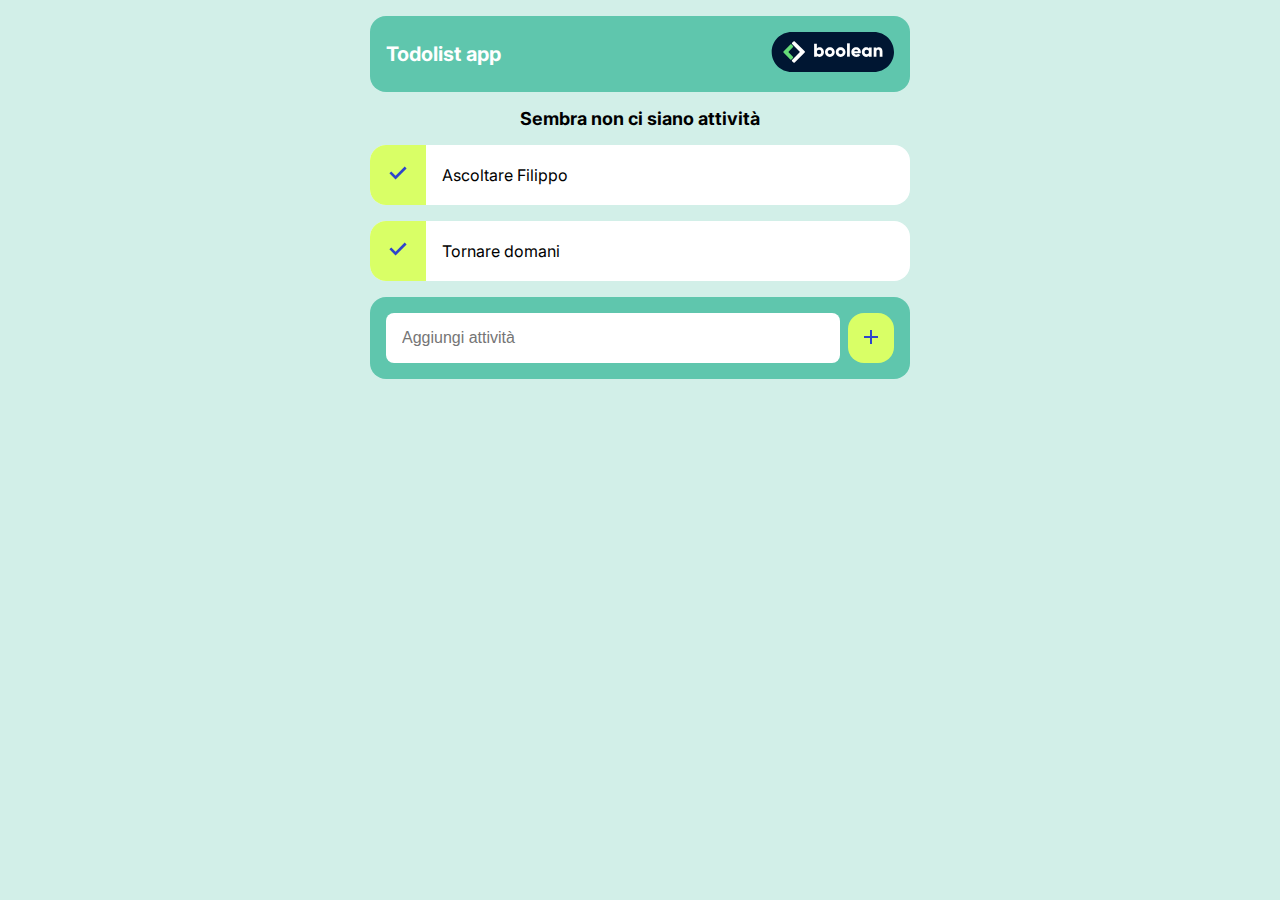
==== todolist.html @ 1e91e467 "the first day - html+css todolist app" ====
<!DOCTYPE html>
<html lang="en">
  <head>
    <title>Todolist | Coding Week</title>

    <!-- Icon -->
    <link rel="icon" href="images/icon.png" />

    <!-- Font  -->
    <link rel="preconnect" href="https://fonts.googleapis.com" />
    <link rel="preconnect" href="https://fonts.gstatic.com" crossorigin />
    <link
      href="https://fonts.googleapis.com/css2?family=Inter:wght@100..900&display=swap"
      rel="stylesheet"
    />

    <!-- Stile -->
    <link rel="stylesheet" href="style.css" />
  </head>
  <body>
    <div class="container">
      <!-- Intestazione -->
      <header class="panel">
        <h1>Todolist app</h1>
        <a href="./index.html">
          <img src="./images/logo.svg" alt="Logo Boolean" />
        </a>
      </header>
      <!-- Sezione principale -->
      <main>
        <!-- MEssaggio da mostrare se non ho attività -->
        <p class="empty-list-message">Sembra non ci siano attività</p>

        <!-- Lista attività -->
        <ul class="todo-list">
          <li class="todo-item">
            <div class="todo-check">
              <img src="images/check.svg" alt="Check Icon" />
            </div>
            <p class="todo-text">Ascoltare Filippo</p>
          </li>
          <li class="todo-item">
            <div class="todo-check">
              <img src="images/check.svg" alt="Check Icon" />
            </div>
            <p class="todo-text">Tornare domani</p>
          </li>
        </ul>

        <!-- pannello aggiunta attività -->
        <div class="panel add-todo">
          <input type="text" placeholder="Aggiungi attività" />
          <button>
            <img src="images/add.svg" alt="plus icon" />
          </button>
        </div>
      </main>
    </div>
  </body>
</html>
---- style.css ----
/*
COLOR PALETTE
  lightgreen: rgb(210, 239, 232); 
  green: rgb(95, 198, 173); 
  yellow: rgb(217, 255, 102);
  blue: rgb(52, 75, 201);
*/

/* CSS Reset */
* {
  margin: 0;
  padding: 0;
  box-sizing: border-box;
}

/* Utilities */
.container {
  margin: 0 auto;
  max-width: 540px;
}

/* Generiche  */
body {
  padding: 16px;
  font-family: Inter, sans-serif;
  background-color: rgb(210, 239, 232);
}

header {
  display: flex;
  align-items: center;
  justify-content: space-between;
  margin-bottom: 16px;
}

h1 {
  color: rgb(255, 255, 255);
  font-size: 20px;
}

/* Pannello */
.panel {
  padding: 16px;
  border-radius: 16px;
  background-color: rgb(95, 198, 173);
}

/* Elementi del modulo aggiungi attività  */
.add-todo {
  display: flex;
  gap: 8px;
  margin-top: 16px;
}

input {
  font-size: 16px;
  padding: 16px;
  border-radius: 8px;
  border: none;
  flex-grow: 1;
}

button {
  cursor: pointer;
  padding: 16px;
  border: none;
  border-radius: 16px;
  background-color: rgb(217, 255, 102);
}

/* Messaggio di lista vuota */

.empty-list-message {
  text-align: center;
  font-weight: bold;
  font-size: 18px;
}

.todo-item {
  display: flex;
  align-items: center;
  list-style-type: none;
  background-color: rgb(255, 255, 255);
  margin: 16px 0;
  border-radius: 16px;
}

.todo-text {
  padding: 16px;
}

.todo-check {
  cursor: cursor;
  padding: 16px;
  border-radius: 16px 0 0 16px;
  background-color: rgb(217, 255, 102);
}
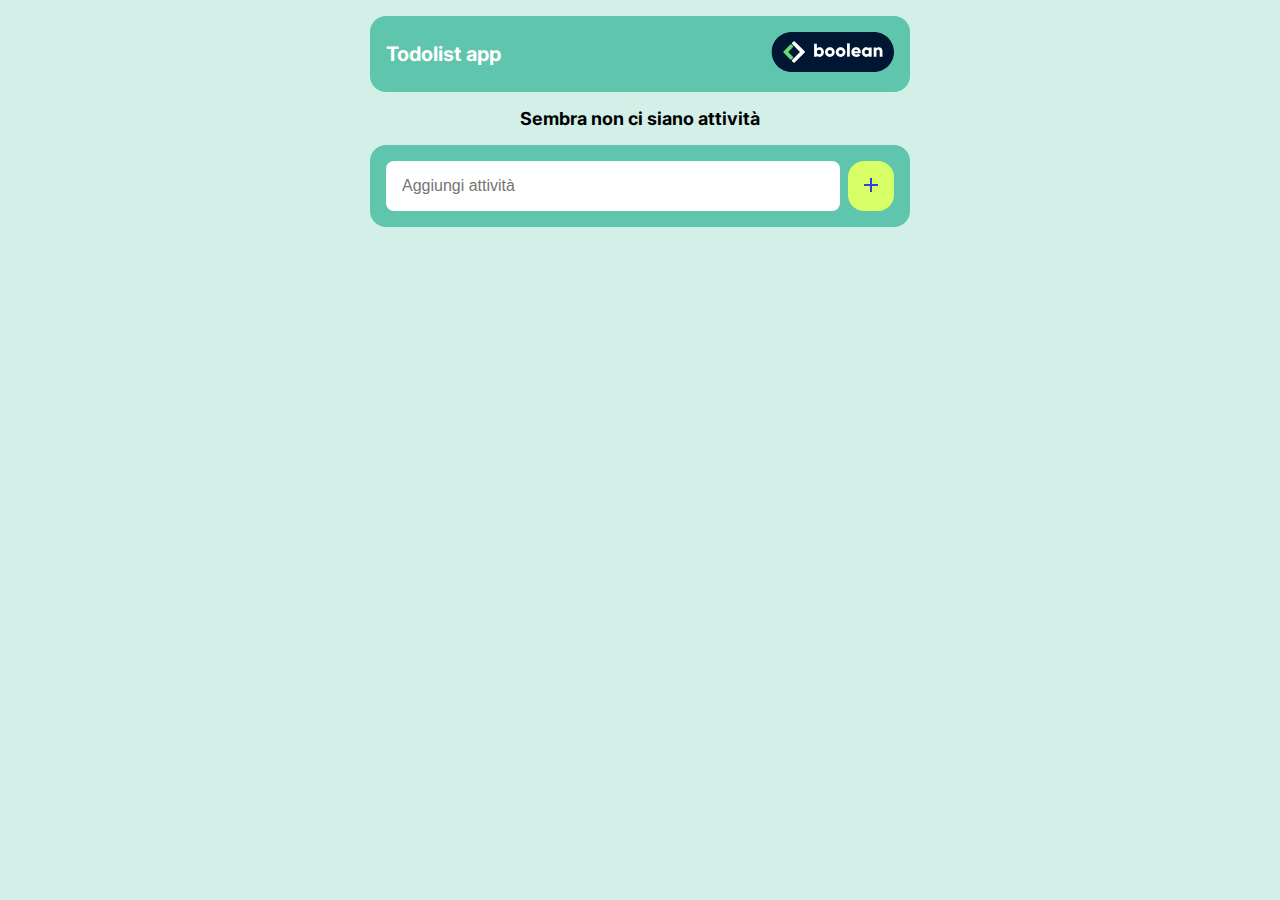
==== commit fb20b573: "add js" ====
--- a/todolist.html
+++ b/todolist.html
@@ -32,20 +32,7 @@
         <p class="empty-list-message">Sembra non ci siano attività</p>
 
         <!-- Lista attività -->
-        <ul class="todo-list">
-          <li class="todo-item">
-            <div class="todo-check">
-              <img src="images/check.svg" alt="Check Icon" />
-            </div>
-            <p class="todo-text">Ascoltare Filippo</p>
-          </li>
-          <li class="todo-item">
-            <div class="todo-check">
-              <img src="images/check.svg" alt="Check Icon" />
-            </div>
-            <p class="todo-text">Tornare domani</p>
-          </li>
-        </ul>
+        <ul class="todo-list"></ul>
 
         <!-- pannello aggiunta attività -->
         <div class="panel add-todo">
@@ -56,5 +43,8 @@
         </div>
       </main>
     </div>
+
+    <!-- Javascript -->
+    <script type="module" src="./script-todolist.js"></script>
   </body>
 </html>
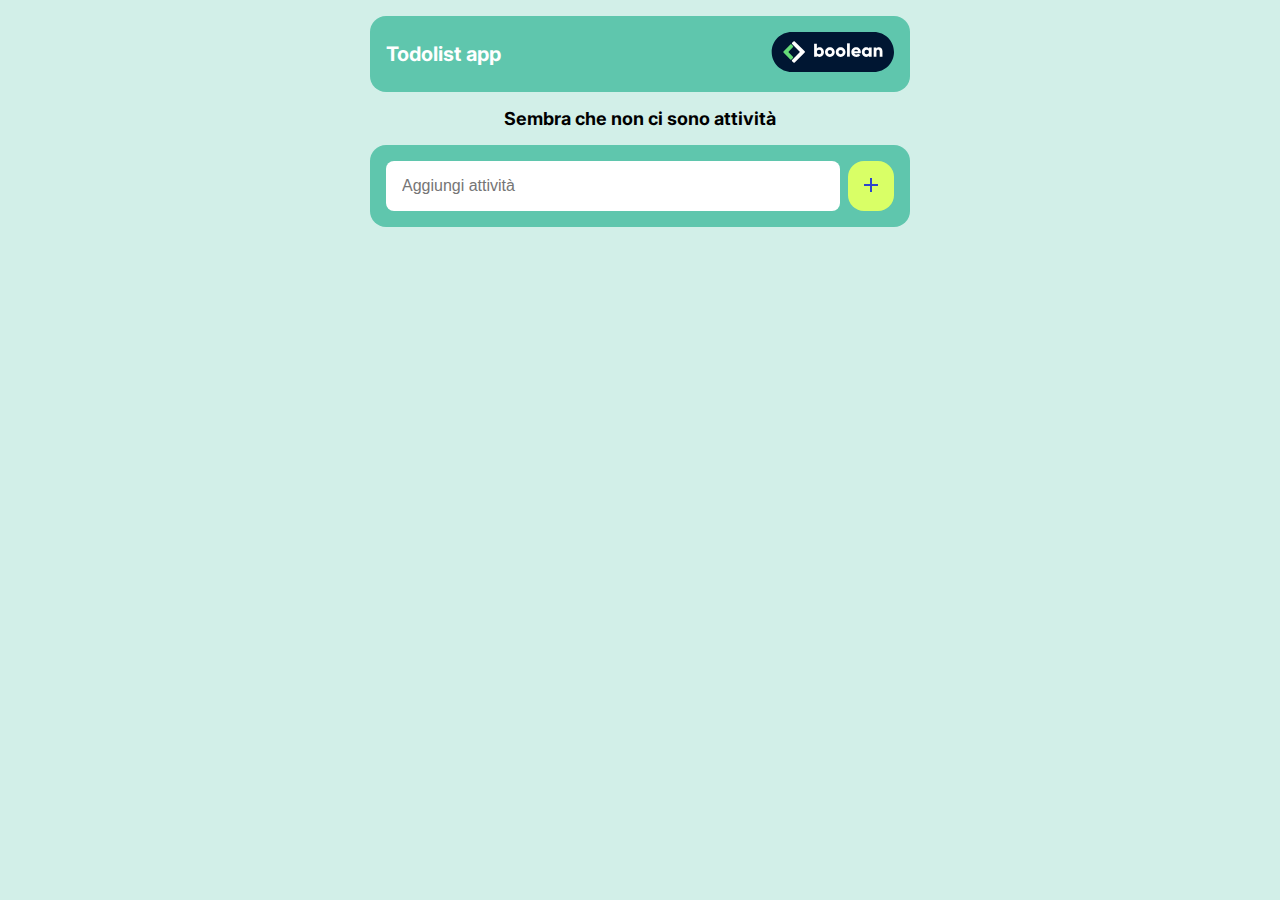
==== commit f86a3026: "Update con local storage" ====
--- a/todolist.html
+++ b/todolist.html
@@ -29,7 +29,7 @@
       <!-- Sezione principale -->
       <main>
         <!-- MEssaggio da mostrare se non ho attività -->
-        <p class="empty-list-message">Sembra non ci siano attività</p>
+        <p class="empty-list-message"></p>
 
         <!-- Lista attività -->
         <ul class="todo-list"></ul>
--- a/style.css
+++ b/style.css
@@ -90,7 +90,7 @@
 }
 
 .todo-check {
-  cursor: cursor;
+  cursor: pointer;
   padding: 16px;
   border-radius: 16px 0 0 16px;
   background-color: rgb(217, 255, 102);
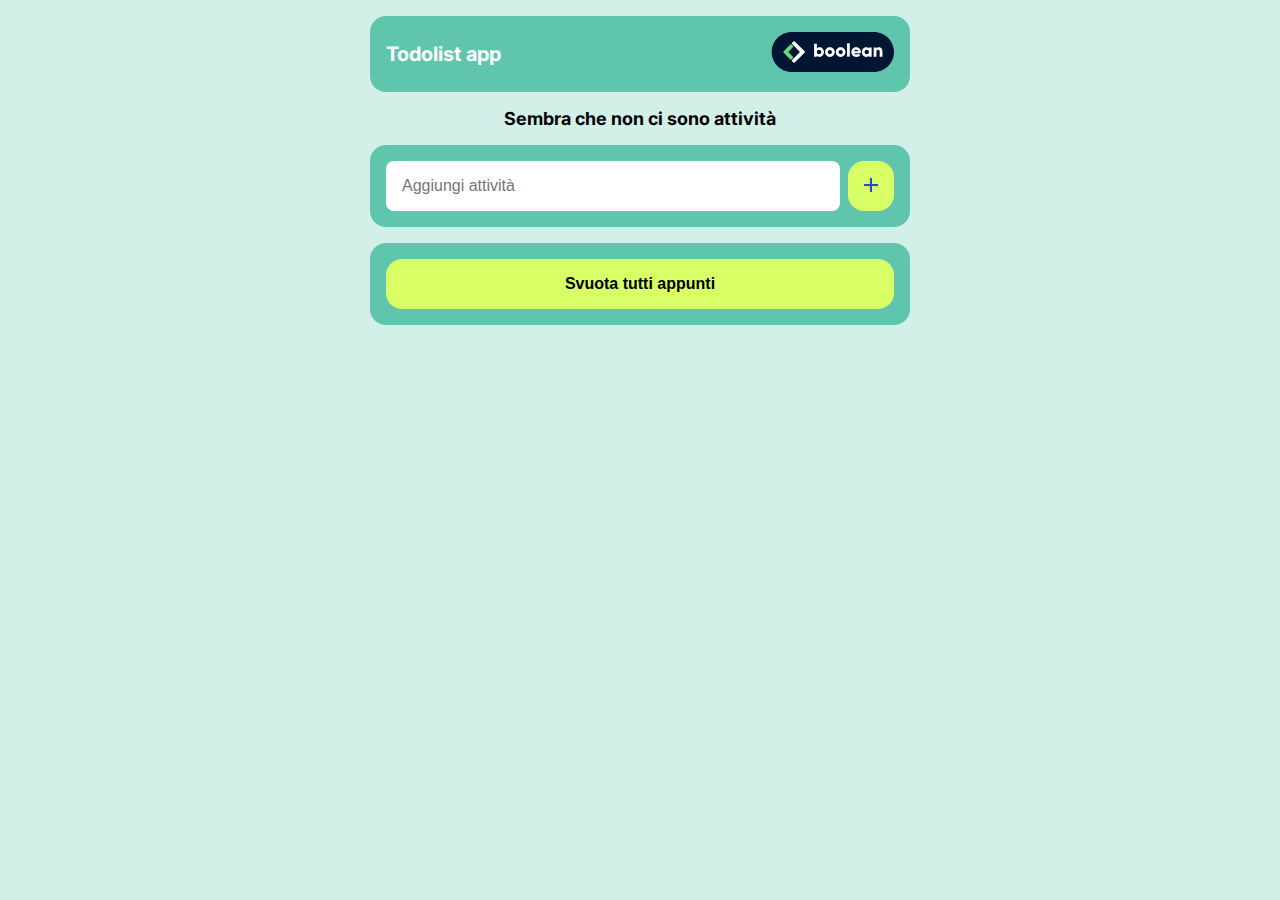
==== commit f1e201c0: "Add button delete all" ====
--- a/todolist.html
+++ b/todolist.html
@@ -41,6 +41,11 @@
             <img src="images/add.svg" alt="plus icon" />
           </button>
         </div>
+
+        <!-- Button delete all -->
+        <div class="panel">
+          <button type="button" class="delete-all">Svuota tutti appunti</button>
+        </div>
       </main>
     </div>
 
--- a/style.css
+++ b/style.css
@@ -11,6 +11,14 @@
   margin: 0;
   padding: 0;
   box-sizing: border-box;
+}
+ul {
+  list-style: none;
+}
+
+a {
+  text-decoration: none;
+  color: white;
 }
 
 /* Utilities */
@@ -49,7 +57,7 @@
 .add-todo {
   display: flex;
   gap: 8px;
-  margin-top: 16px;
+  margin: 16px 0;
 }
 
 input {
@@ -81,7 +89,7 @@
   align-items: center;
   list-style-type: none;
   background-color: rgb(255, 255, 255);
-  margin: 16px 0;
+  margin-top: 16px;
   border-radius: 16px;
 }
 
@@ -95,3 +103,9 @@
   border-radius: 16px 0 0 16px;
   background-color: rgb(217, 255, 102);
 }
+
+.delete-all {
+  width: 100%;
+  font-size: 16px;
+  font-weight: 600;
+}
